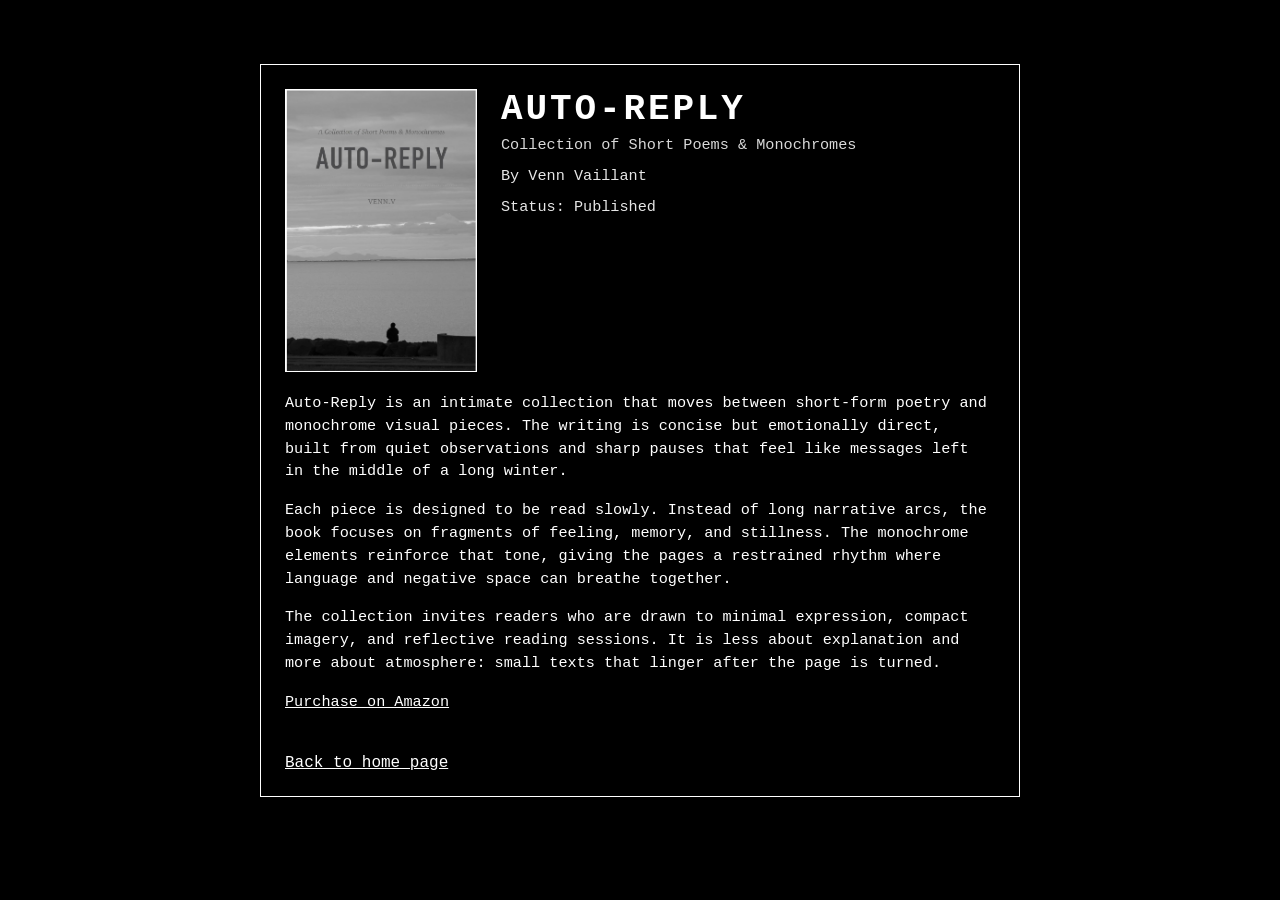
==== books/auto-reply.html @ bf38a309 "Add responsive book detail pages and update publication layout" ====
<!doctype html>
<html lang="en">
<head>
  <meta charset="utf-8">
  <meta name="viewport" content="width=device-width,initial-scale=1">
  <title>Auto-Reply | Long Winter Project</title>
  <link rel="stylesheet" href="../style.css">
</head>
<body>
  <main class="page-wrap">
    <article class="book-article">
      <header class="book-header">
        <img src="../assets/covers/autoreply-book-cover.png" alt="Auto-Reply cover" class="book-cover">
        <div class="book-heading">
          <h1>Auto-Reply</h1>
          <p class="subtitle">Collection of Short Poems & Monochromes</p>
          <p class="byline">By Venn Vaillant</p>
          <p class="byline">Status: Published</p>
        </div>
      </header>

      <section class="article-body">
        <p>Auto-Reply is an intimate collection that moves between short-form poetry and monochrome visual pieces. The writing is concise but emotionally direct, built from quiet observations and sharp pauses that feel like messages left in the middle of a long winter.</p>
        <p>Each piece is designed to be read slowly. Instead of long narrative arcs, the book focuses on fragments of feeling, memory, and stillness. The monochrome elements reinforce that tone, giving the pages a restrained rhythm where language and negative space can breathe together.</p>
        <p>The collection invites readers who are drawn to minimal expression, compact imagery, and reflective reading sessions. It is less about explanation and more about atmosphere: small texts that linger after the page is turned.</p>
        <p><a href="https://www.amazon.com/Auto-Reply-Collection-Short-Poems-Monochromes-ebook/dp/B0DXGKC69N" target="_blank" rel="noopener noreferrer">Purchase on Amazon</a></p>
      </section>

      <a class="back-link" href="../index.html">Back to home page</a>
    </article>
  </main>
</body>
</html>
---- style.css ----
:root{--bg:#000;--fg:#fff}
html,body{height:100%}
body{
  background:var(--bg);
  color:var(--fg);
  font-family: 'Courier New', Courier, monospace;
  margin:0;
  min-height:100vh;
  -webkit-font-smoothing:antialiased;
}
.wrap{
  max-width:960px;
  padding:4rem 2rem;
  text-align:center;
  margin:0 auto;
}
h1{
  font-size:2.25rem;
  letter-spacing:0.18rem;
  text-transform:uppercase;
  margin:0 0 0.5rem;
}
.owner{margin:0 0 1rem;opacity:0.95}
.card{display:inline-block;padding:1rem;border:1px solid var(--fg);margin-bottom:1rem}
h2{margin:0 0 .5rem;font-size:1rem}
p{margin:0;font-size:0.95rem;line-height:1.5}

/* Shared links */
a{color:var(--fg)}

/* Home book previews */
.books-grid{
  display:grid;
  grid-template-columns:repeat(2,minmax(220px,1fr));
  gap:1.25rem;
  text-align:left;
}
.book-preview{
  border:1px solid var(--fg);
  padding:1rem;
  display:flex;
  flex-direction:column;
  gap:0.5rem;
}
.cover-link{display:inline-block;align-self:flex-start}
.thumb{width:160px;height:auto;display:block;border:1px solid var(--fg)}
.book-preview h3{margin:0;font-size:1.05rem;line-height:1.4}
.subtitle{opacity:.85}
.meta{opacity:.85;font-size:.9rem}

/* Book detail pages */
.page-wrap{max-width:760px;padding:4rem 2rem;text-align:left;margin:0 auto}
.book-article{border:1px solid var(--fg);padding:1.5rem}
.book-header{display:flex;gap:1.5rem;align-items:flex-start;flex-wrap:wrap}
.book-cover{width:190px;max-width:100%;height:auto;border:1px solid var(--fg)}
.book-heading h1{margin:0;text-align:left}
.book-heading .subtitle{margin:.25rem 0 0}
.byline{margin:.5rem 0 0;opacity:.9}
.back-link{display:inline-block;margin-top:1.5rem}
.article-body{margin-top:1.25rem}
.article-body p{margin:0 0 1rem}

@media (max-width:760px){
  .wrap{padding:2rem 1rem}
  .page-wrap{padding:2rem 1rem}
  .books-grid{grid-template-columns:1fr}
  .thumb{width:140px}
  .book-header{flex-direction:column}
}
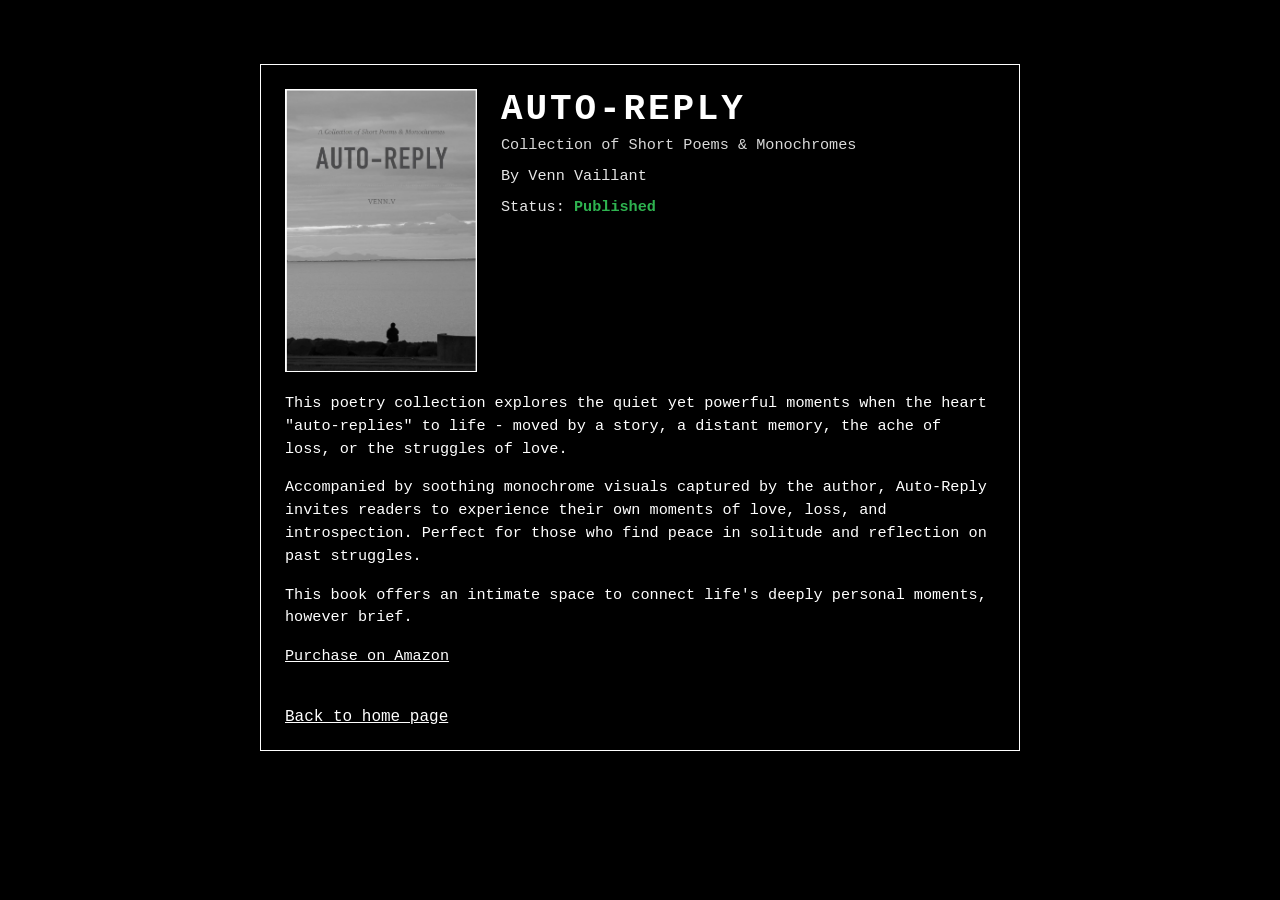
==== commit 9a03019a: "Style status labels and update book copy" ====
--- a/books/auto-reply.html
+++ b/books/auto-reply.html
@@ -15,14 +15,14 @@
           <h1>Auto-Reply</h1>
           <p class="subtitle">Collection of Short Poems & Monochromes</p>
           <p class="byline">By Venn Vaillant</p>
-          <p class="byline">Status: Published</p>
+          <p class="byline">Status: <span class="published">Published</span></p>
         </div>
       </header>
 
       <section class="article-body">
-        <p>Auto-Reply is an intimate collection that moves between short-form poetry and monochrome visual pieces. The writing is concise but emotionally direct, built from quiet observations and sharp pauses that feel like messages left in the middle of a long winter.</p>
-        <p>Each piece is designed to be read slowly. Instead of long narrative arcs, the book focuses on fragments of feeling, memory, and stillness. The monochrome elements reinforce that tone, giving the pages a restrained rhythm where language and negative space can breathe together.</p>
-        <p>The collection invites readers who are drawn to minimal expression, compact imagery, and reflective reading sessions. It is less about explanation and more about atmosphere: small texts that linger after the page is turned.</p>
+        <p>This poetry collection explores the quiet yet powerful moments when the heart "auto-replies" to life - moved by a story, a distant memory, the ache of loss, or the struggles of love.</p>
+        <p>Accompanied by soothing monochrome visuals captured by the author, Auto-Reply invites readers to experience their own moments of love, loss, and introspection. Perfect for those who find peace in solitude and reflection on past struggles.</p>
+        <p> This book offers an intimate space to connect life's deeply personal moments, however brief.</p>
         <p><a href="https://www.amazon.com/Auto-Reply-Collection-Short-Poems-Monochromes-ebook/dp/B0DXGKC69N" target="_blank" rel="noopener noreferrer">Purchase on Amazon</a></p>
       </section>
 
--- a/style.css
+++ b/style.css
@@ -47,6 +47,8 @@
 .book-preview h3{margin:0;font-size:1.05rem;line-height:1.4}
 .subtitle{opacity:.85}
 .meta{opacity:.85;font-size:.9rem}
+.coming-soon{color:#ff3b30;font-weight:700;opacity:1}
+.published{color:#34c759;font-weight:700;opacity:1}
 
 /* Book detail pages */
 .page-wrap{max-width:760px;padding:4rem 2rem;text-align:left;margin:0 auto}
@@ -59,6 +61,9 @@
 .back-link{display:inline-block;margin-top:1.5rem}
 .article-body{margin-top:1.25rem}
 .article-body p{margin:0 0 1rem}
+.photographer-block{margin:0 0 1rem}
+.photographer-photo{width:120px;max-width:100%;height:auto;border:1px solid var(--fg);display:block}
+.photographer-block figcaption{margin-top:.5rem;opacity:.85;font-size:.9rem}
 
 @media (max-width:760px){
   .wrap{padding:2rem 1rem}
